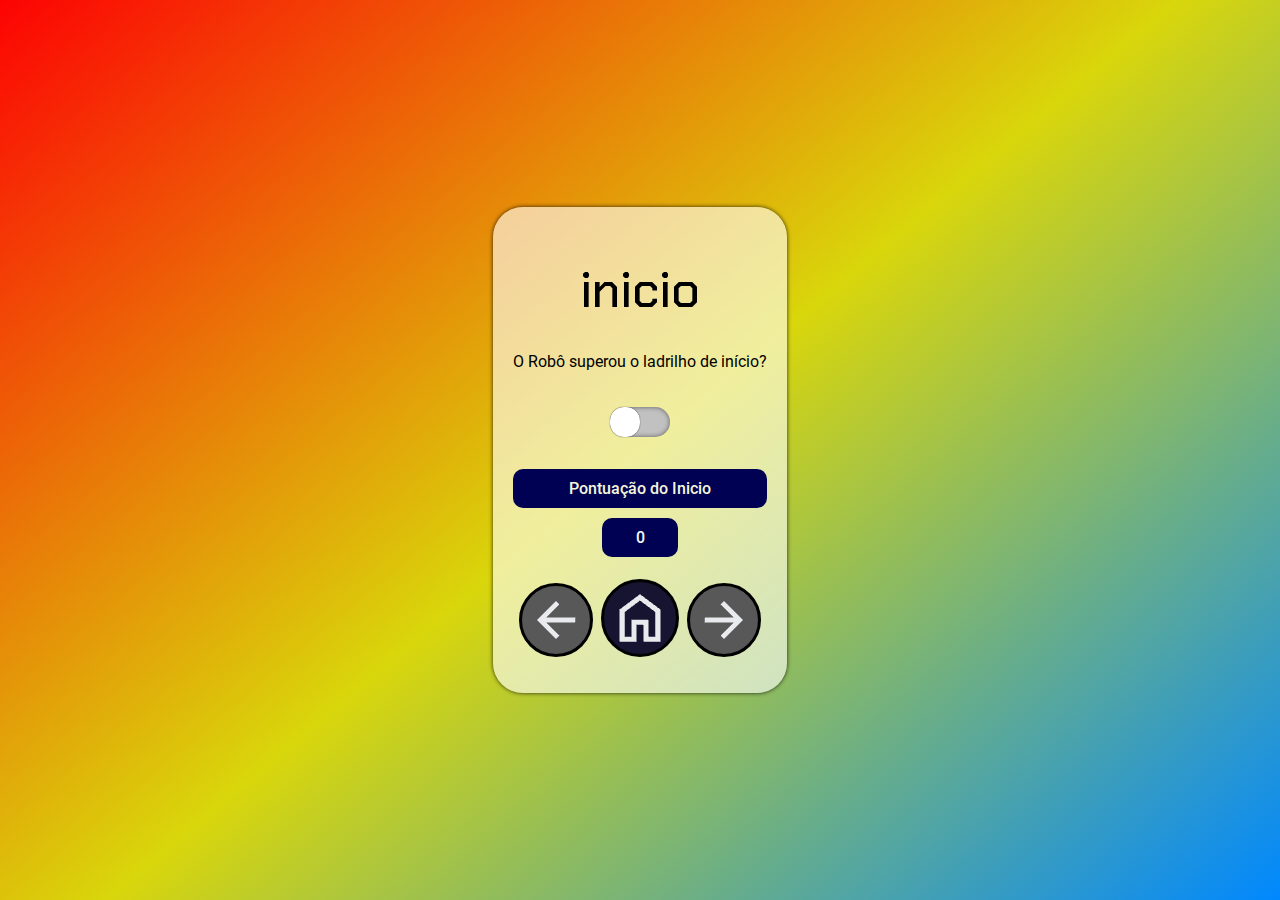
==== ladrilho_inicio.html @ c33685ba "Initial commit" ====
<!DOCTYPE html>
<html lang="en">

<head>
    <meta charset="UTF-8">
    <meta name="viewport" content="width=device-width, initial-scale=1.0">
    <title>Inicio</title>
    <link rel="stylesheet" href="style_avancar_home_voltar.css">
    <link rel="stylesheet" href="style_toggle_switch.css">
    <link rel="stylesheet" href="style_ladrilho_inicio.css">
</head>

<body id="ladrilho_inicial">
    <div id="conteudo_inicio">

        <p id="titulo_inicio">inicio</p>
        <p id="primeiro_questionamento_inicio">O Robô superou o ladrilho de início?</p>
        <form action="/pista_a.html">
            <input type="checkbox" class="toggle_switch" id="alcance_checkpoint_inicio">
            <div id="analise_tentativa" class="hidden">

                <p id="questionamento_inicio">Foi em qual tentativa?</p>
                <p class="tentativa">Primeira Tentativa:</p>
                <input type="checkbox" name="alternancia_tentativa" class="toggle_switch"
                    id="primeira_tentativa_inicio">
                <br>

                <p class="tentativa">Segunda Tentativa:</p>
                <input type="checkbox" name="alternancia_tentativa" class="toggle_switch" id="segunda_tentativa_inicio">
                <br>

                <p class="tentativa">Terceira tentativa: </p>
                <input type="checkbox" name="alternancia_tentativa" class="toggle_switch"
                    id="terceira_tentativa_inicio">
            </div>
        </form>
        <br>

        <div id="pontuacao_inicio">Pontuação do Inicio</div>
        <section id="visualisador_pontuacao_inicial">0</section>

        <div id="icones_inicio">
            <a href="pag_inicial.html"><img src="imagens/arrow_back_20dp_FILL0_wght400_GRAD0_opsz20.png" alt="voltar"
                    id="voltar"></a>
            <a href="pag_inicial.html"><img src="imagens/home_20dp_FILL0_wght400_GRAD0_opsz20.png" alt="home"
                    id="home"></a>
            <a href="pista_a.html"><img src="imagens/arrow_forward_20dp_FILL0_wght400_GRAD0_opsz20.png" alt="avancar"
                    id="avancar"></a>
        </div>
    </div>


    <script src="script_ladrilho_inicio.js"></script>
</body>

</html>
---- style_avancar_home_voltar.css ----
@charset "UTF-8";

@font-face { 
    font-family: 'Roboto_thin';
    src: url('Roboto/Roboto-Thin.ttf') format('truetype'); 
}/*Fonte 'Roboto_thin'*/

@font-face {
    font-family: 'Roboto_regular';
    src: url('Roboto/Roboto-Regular.ttf') format('truetype');
}/*Fonte 'Roboto_regular'*/

@font-face {
    font-family: 'Roboto_light';
    src: url('Roboto/Roboto-Light.ttf') format('truetype');
}/*Fonte 'Roboto_light'*/

@font-face {
    font-family: 'Roboto_medium';
    src: url('Roboto/Roboto-Medium.ttf') format('truetype');
}/*Fonte 'Roboto_medium'*/

@font-face {
    font-family: 'ChakraPetch_medium';
    src: url('ChakraPetch/ChakraPetch-Medium.ttf') format('truetype');
}/*Fonte 'ChakraPetch_medium'*/


#voltar{
    margin: 2px;
    padding: 2px;
    background-color: #585858;
    border-style: solid;
    border-color: black;
    border-radius: 50px;
    transition-duration: 0.2s;
    transition-property: all;
    transition-timing-function: ease-in-out;
}

#voltar:hover{
    background-color: inherit;
    border-color: inherit;
    transition-duration: 0.2s;
    transition-property: all;
    transition-timing-function: ease-in-out;
}

#voltar:active{
    background-color: initial;
    border-color: initial;
}

#home{
    margin: 2px;
    padding: 2px;
    background-color: #161430;
    border-style: solid;
    border-color: black;
    border-radius: 50px;
    transition-duration: 0.2s;
    transition-property: all;
    transition-timing-function: ease-in-out;
}


#home:hover{
    background-color: inherit;
    border-color: inherit;
    transition-duration: 0.2s;
    transition-property: all;
    transition-timing-function: ease-in-out;
}

#home:active{
    background-color: initial;
    border-color: initial;
}

#avancar{
    margin: 2px;
    padding: 2px;
    background-color: #585858;
    border-style: solid;
    border-color: black;
    border-radius: 50px;
    transition-duration: 0.2s;
    transition-property: all;
    transition-timing-function: ease-in-out;
}

#avancar:hover{
    background-color: inherit;
    border-color: inherit;
    transition-duration: 0.2s;
    transition-property: all;
    transition-timing-function: ease-in-out;
}

#avancar:active{
    background-color: initial;
    border-color: initial;
}
---- style_toggle_switch.css ----
@charset "UTF-8";

@font-face { 
    font-family: 'Roboto_thin';
    src: url('Roboto/Roboto-Thin.ttf') format('truetype'); 
}/*Fonte 'Roboto_thin'*/

@font-face {
    font-family: 'Roboto_regular';
    src: url('Roboto/Roboto-Regular.ttf') format('truetype');
}/*Fonte 'Roboto_regular'*/

@font-face {
    font-family: 'Roboto_light';
    src: url('Roboto/Roboto-Light.ttf') format('truetype');
}/*Fonte 'Roboto_light'*/

@font-face {
    font-family: 'Roboto_medium';
    src: url('Roboto/Roboto-Medium.ttf') format('truetype');
}/*Fonte 'Roboto_medium'*/

@font-face {
    font-family: 'ChakraPetch_medium';
    src: url('ChakraPetch/ChakraPetch-Medium.ttf') format('truetype');
}/*Fonte 'ChakraPetch_medium'*/


.toggle_switch{
    margin: 0;
    display: flexbox;
    height: 20px;
    width: 40px;
    appearance: none;
    background-color: #c2c1c1;
    border-radius: 50px;
    box-sizing: border-box;
    box-shadow: inset 0px 0px 5px rgba(0, 0, 0, 0.521);
    cursor: pointer;
    transition: 0.3s ease-in-out;
    position: relative;
}

.toggle_switch:checked{
    background-color: deepskyblue;
    transition: 0.3s ease-in-out;
}

.toggle_switch::before{
    content: '';
    width: 20px;
    height: 20px;
    border-radius: 14px;
    background-color: white;
    position: absolute;
    box-shadow: 0px 0px 1px black;
    top: 0;
    left: 0;
    transition: 0.3s ease-in-out;
}

.toggle_switch:checked::before{
    left: 20px;
    transition: 0.3s ease-in-out;
}

.toggle_switch:active{
    cursor: auto;
}
---- style_ladrilho_inicio.css ----
@charset "UTF-8";

@font-face { 
    font-family: 'Roboto_thin';
    src: url('Roboto/Roboto-Thin.ttf') format('truetype'); 
}/*Fonte 'Roboto_thin'*/

@font-face {
    font-family: 'Roboto_regular';
    src: url('Roboto/Roboto-Regular.ttf') format('truetype');
}/*Fonte 'Roboto_regular'*/

@font-face {
    font-family: 'Roboto_light';
    src: url('Roboto/Roboto-Light.ttf') format('truetype');
}/*Fonte 'Roboto_light'*/

@font-face {
    font-family: 'Roboto_medium';
    src: url('Roboto/Roboto-Medium.ttf') format('truetype');
}/*Fonte 'Roboto_medium'*/

@font-face {
    font-family: 'ChakraPetch_medium';
    src: url('ChakraPetch/ChakraPetch-Medium.ttf') format('truetype');
}/*Fonte 'ChakraPetch_medium'*/

html{
    height: 100%;
}

#ladrilho_inicial{
    width: 100%;
    height: 100%;
    margin: 0;
    padding: 0;
    display: flex;
    flex-direction: column;
    justify-content: center;
    align-items: center;
    background: linear-gradient(320deg, #0088ff, #d9d60b, #fd0303);
}

#conteudo_inicio{
    text-align: center;
    background-color: rgba(255, 255, 255, 0.60);
    border-radius: 30px;
    padding: 20px;
    padding-top: 0;
    padding-bottom: 30px;
    box-shadow: 0px 0px 4px rgba(0, 0, 0, 0.8);
}

#alcance_checkpoint_inicio{
    margin: auto;
    height: 30px;
    width: 60px;
    margin-top: 20px;
}

#alcance_checkpoint_inicio::before{
    width: 30px;
    height: 30px;
}

#alcance_checkpoint_inicio:checked{
    margin: auto;
}

#alcance_checkpoint_inicio:checked::before{
    margin: auto;
    left: 30px;
}

.hidden{
    display: none;
}

#titulo_inicio{
    font-family: 'ChakraPetch_medium', sans-serif;
    font-size: 50px;
    margin-bottom: 0;
}

#primeiro_questionamento_inicio{
    margin-top: 30px;
    font-family: 'Roboto_regular', sans-serif;
}

#questionamento_inicio{
    font-family: 'Roboto_medium', sans-serif;
}

.tentativa{
    font-family: 'Roboto_light', sans-serif;
    display: block;
    display: inline;
    font-size: 20px;
}

#pontuacao_inicio{
    font-family: 'Roboto_medium', sans-serif;
    background-color: #000152;
    color: beige;
    margin-top: 10px;
    padding-top: 10px;
    padding-bottom: 10px;
    border-radius: 10px;
}

#visualisador_pontuacao_inicial{
    font-family: 'Roboto_medium', sans-serif;
    align-items: center;
    margin: auto;
    margin-top: 10px;
    width: 30%;
    padding-top: 10px;
    padding-bottom: 10px;
    color: aliceblue;
    background-color: #000152;
    border-radius: 10px;
}

#icones_inicio{
    margin-top: 20px;
}
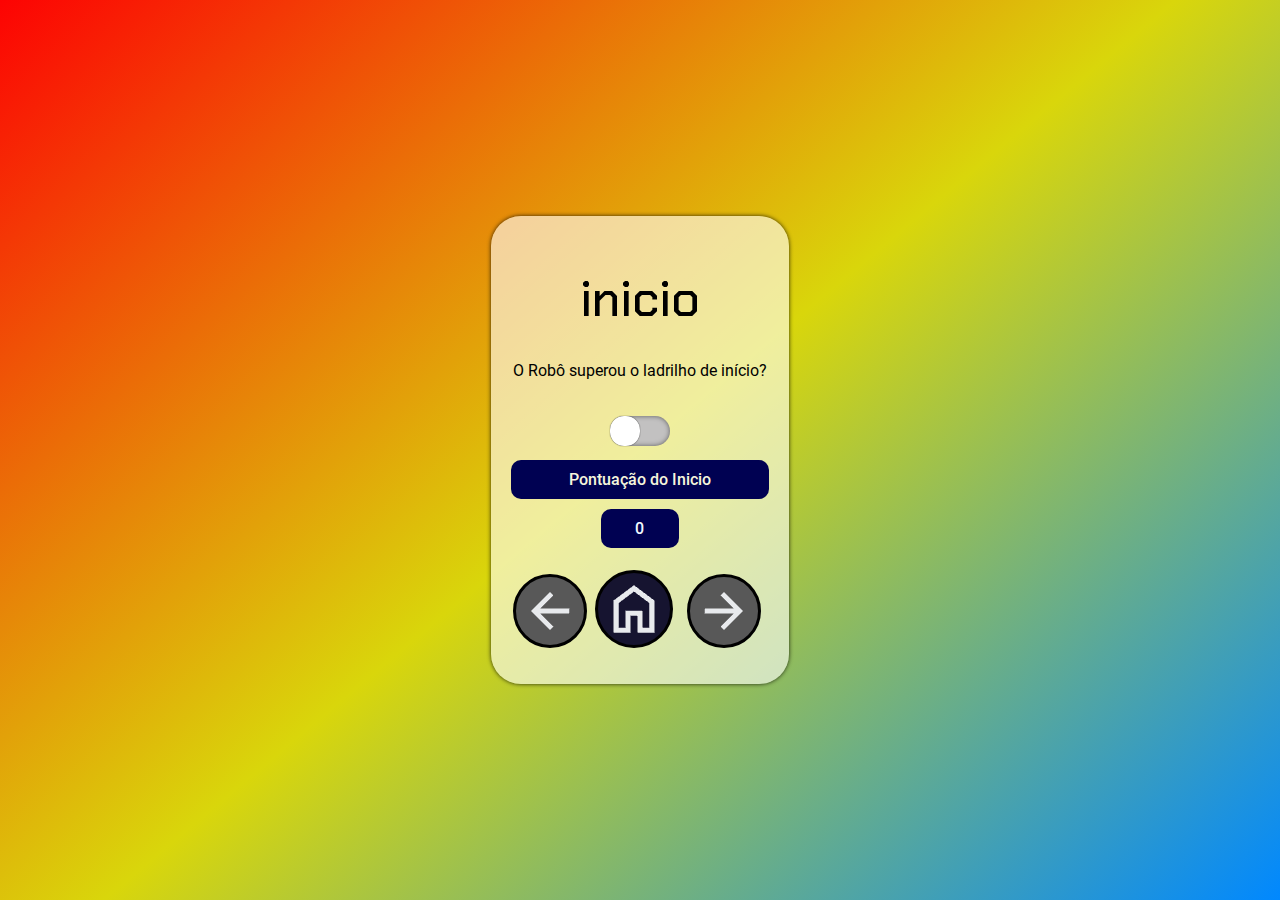
==== commit bc053fa7: "Pacote 1 mudanças para back-end" ====
--- a/ladrilho_inicio.html
+++ b/ladrilho_inicio.html
@@ -15,38 +15,41 @@
 
         <p id="titulo_inicio">inicio</p>
         <p id="primeiro_questionamento_inicio">O Robô superou o ladrilho de início?</p>
-        <form action="/pista_a.html">
+        <form action="manipular_ladrilho_inicio.php" method="post">
             <input type="checkbox" class="toggle_switch" id="alcance_checkpoint_inicio">
             <div id="analise_tentativa" class="hidden">
 
                 <p id="questionamento_inicio">Foi em qual tentativa?</p>
                 <p class="tentativa">Primeira Tentativa:</p>
-                <input type="checkbox" name="alternancia_tentativa" class="toggle_switch"
-                    id="primeira_tentativa_inicio">
+                <input type="checkbox" name="alternancia_tentativa_inicio" class="toggle_switch"
+                    id="primeira_tentativa_inicio" value="5">
                 <br>
 
                 <p class="tentativa">Segunda Tentativa:</p>
-                <input type="checkbox" name="alternancia_tentativa" class="toggle_switch" id="segunda_tentativa_inicio">
+                <input type="checkbox" name="alternancia_tentativa_inicio" class="toggle_switch"
+                    id="segunda_tentativa_inicio" value="3">
                 <br>
 
                 <p class="tentativa">Terceira tentativa: </p>
-                <input type="checkbox" name="alternancia_tentativa" class="toggle_switch"
-                    id="terceira_tentativa_inicio">
+                <input type="checkbox" name="alternancia_tentativa_inicio" class="toggle_switch"
+                    id="terceira_tentativa_inicio" value="1">
+            </div>
+
+            <br>
+
+            <div id="pontuacao_inicio">Pontuação do Inicio</div>
+            <section id="visualisador_pontuacao_inicial">0</section>
+
+            <div id="icones_inicio">
+                <a href="index.html"><img src="imagens/arrow_back_20dp_FILL0_wght400_GRAD0_opsz20.png" alt="voltar"
+                        id="voltar"></a>
+                <a href="index.html"><img src="imagens/home_20dp_FILL0_wght400_GRAD0_opsz20.png" alt="home"
+                        id="home"></a>
+                <button id="submissao" type="submit"><img
+                        src="imagens/arrow_forward_20dp_FILL0_wght400_GRAD0_opsz20.png" alt="avancar"
+                        id="avancar"></button>
             </div>
         </form>
-        <br>
-
-        <div id="pontuacao_inicio">Pontuação do Inicio</div>
-        <section id="visualisador_pontuacao_inicial">0</section>
-
-        <div id="icones_inicio">
-            <a href="pag_inicial.html"><img src="imagens/arrow_back_20dp_FILL0_wght400_GRAD0_opsz20.png" alt="voltar"
-                    id="voltar"></a>
-            <a href="pag_inicial.html"><img src="imagens/home_20dp_FILL0_wght400_GRAD0_opsz20.png" alt="home"
-                    id="home"></a>
-            <a href="pista_a.html"><img src="imagens/arrow_forward_20dp_FILL0_wght400_GRAD0_opsz20.png" alt="avancar"
-                    id="avancar"></a>
-        </div>
     </div>
 
 
--- a/style_ladrilho_inicio.css
+++ b/style_ladrilho_inicio.css
@@ -125,3 +125,8 @@
     margin-top: 20px;
 }
 
+#submissao{
+    background: none;
+    border: none;
+    cursor: pointer;
+}